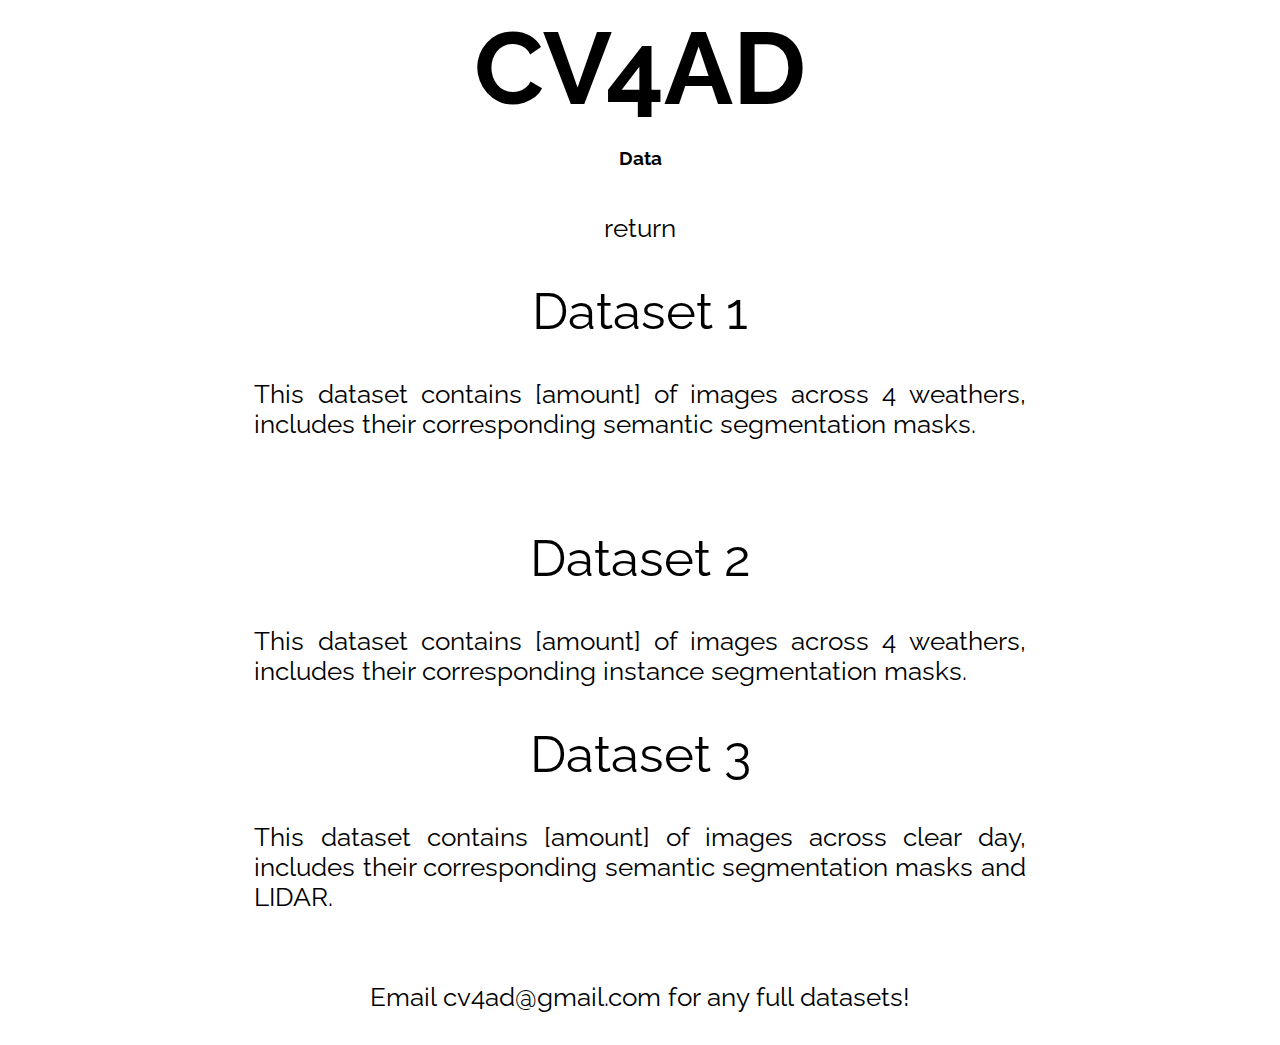
==== data.html @ 488b3112 "changed data link" ====
<html>
<head>
    <title>CV4AD</title>
    <meta charset="UTF-8">
        <meta http-equiv="X-UA-Compatible" content="IE=edge">
        <meta name="viewport" content="width=device-width, initial-scale=1.0">
        <link rel="stylesheet" href="css/style.css">
        <link rel="preconnect" href="https://fonts.googleapis.com">
        <link rel="preconnect" href="https://fonts.gstatic.com" crossorigin>
        <link href="https://fonts.googleapis.com/css2?family=Raleway:wght@200&display=swap" rel="stylesheet">
    <link rel="stylesheet" type="text/css" href="style.css">
</head>

<body>
    <div class = "titleGroup">
        <h1 class = "titles">CV4AD</h1>
        <h3 class = "subTitle">Data</h3>
        <a class = "returnButton" href="index.html">return</a>
    </div>


    <div class = "textHolder">
        <a class = "dataLink" href="link/to/your/download/file" download>Dataset 1</a>
        <p class = "fillerText"> This dataset contains [amount] of images across 4 weathers, includes their corresponding semantic segmentation masks. </p>
        </p>
    </div>
    
    <div class = "textHolder">
        <a class = "dataLink" href="link/to/your/download/file" download>Dataset 2</a>
        <p class = "fillerText"> This dataset contains [amount] of images across 4 weathers, includes their corresponding instance segmentation masks. </p>
    </div>

    <div class = "textHolder">
        <a class = "dataLink" href="link/to/your/download/file" download>Dataset 3</a>
        <p class = "fillerText"> This dataset contains [amount] of images across clear day, includes their corresponding semantic segmentation masks and LIDAR. </p>

        <br>

        <p class = "fillerText2"> Email cv4ad@gmail.com for any full datasets! </p>
        
    </div>

</body>

</html>
---- style.css ----
* {
    box-sizing: border-box;
    font-family: 'Raleway', Arial, sans-serif;
}
.container1{
    margin: 0;
    padding: 0;
    margin-bottom: 0;
    border-radius: 0;
}
.navbar{
    display: flex;
    flex-direction: column;
    background-color: #ffffff00;
    padding: 0%;
    margin: 0%;
    margin-top: 3%;
    border-radius: 0%;
    flex: auto;
    align-items: center;
}
.navbar a{
    text-decoration: none;
    color: #000000;
    padding: 1vw;
    font-size: 2vw;
    align-items: center;
    justify-items: center;
    transition: all 0.2s;
}

.navbar a:hover{
    text-decoration: none;
    color: #848484;
    padding: 1vw;
    font-size: 2.1vw;
    transition: all 0.2s;
}

.titleGroup{
    display: flex;
    flex-direction: column;
    align-items: center;
    justify-content: center;
    margin-top: 0%;
    padding: 0%;
    margin-bottom: 0%;
    border-radius: 0%;
    background-color: #ffffff00;
}

.titleGroup h1{
    font-size: 8vw;
    color: #000000;
    margin: 0%;
    padding: 0%;
    margin-bottom: 0%;
    border-radius: 0%;
}

.gifHolder{
    display: flex;
    flex-direction: column;
    align-items: center;
    justify-content: center;
    margin-top: 0;
    padding: 0;
    margin-bottom: 0;
    border-radius: 0;
    background-color: #ffffff00;
    scale: 0.8;
}
figure.imageHolder{
    display: flex;
    flex-direction: column;
    align-items: center;
    justify-content: center;
    margin-top: 0;
    padding: 0;
    margin-bottom: 0;
    border-radius: 0;
    background-color: #ffffff00;
}

figure.imageHolder img {
    width: 50%; 
    height: auto;
    margin: 0; 
    padding: 0; 
}

figure.imageHolder figcaption{
    font-size: 1vw;
    color: #000000;
    margin: 0;
    padding: 0;
    margin-top: .75vw;
    margin-bottom: 2vw;
    border-radius: 0;
}

figure.imageHolder figcaption1 {
    font-size: 1vw;
    color: #000000;
    margin: 0;
    padding: 0;
    margin-bottom: 2vw;
    border-radius: 0;
}

figure.imageHolder figcaption2{
    font-size: 1vw;
    color: #000000;
    margin: 0;
    padding: 0;
    margin-top: .75vw;
    border-radius: 0;
}




.textHolder{
    display: flex;
    flex-direction: column;
    align-items: center;
    justify-content: center;
    padding: 0;
    margin: 0;
    background-color: #ffffff00;
}
.textHolder h3{
    font-size: 3vw;
    color: #000000;
    margin: 0;
    padding: 0;
    margin-bottom: 0;
    border-radius: 0;
}
.textHolder h3_1{
    font-size: 3vw;
    color: #000000;
    margin: 0;
    padding: 0;
    margin-bottom: .75vw;
    border-radius: 0;
}

.textHolder p{
    font-size: 2vw;
    color: #000000;
    margin: 0;
    padding: 0;
    margin-bottom: 0;
    border-radius: 0;
    padding: 2%;
}
.pdfHolder{
    display: flex;
    flex-direction: row;
    align-items: center;
    align-content: center;
    justify-content: center;
    padding: 0;
    background-color: #ffffff00;
    width: 100%;
    height: 41vw;
}

.returnButton{
    text-decoration: none;
    color: #000000;
    padding: 1vw;
    font-size: 2vw;
    align-items: center;
    justify-items: center;
    transition: all 0.2s;
    margin: 1vw;
}


.returnButton:hover{
    text-decoration: none;
    color: #848484;
    transform: scale(1.05); /* Scale the text */
    transition: all 0.2s;
}

.fillerText{
    text-align: justify;
    width: 65%;
    font-size: 2vw;
}

.fillerText2{
    text-align: center;
    width: 65%;
    font-size: 2vw;
}

.returnButton2{
    text-decoration: none;
    color: #000000;
    padding: 0;
    font-size: 2vw;
    align-items: center;
    justify-items: center;
    transition: all 0.2s;
    margin: 0;
    cursor: pointer;
}

.returnButton2:hover{
    text-decoration: none;
    color: #848484;
    font-size: 2.1vw;
    transition: all 0.2s;
}

.dataLink{
    text-decoration: none;
    color: #000000;
    padding: 1vw;
    font-size: 4vw;
    align-items: center;
    justify-items: center;
    transition: all 0.2s;
}

.dataLink:hover{
    text-decoration: none;
    color: #848484;
    padding: 1vw;
    font-size: 4.1vw;
    transition: all 0.2s;
}
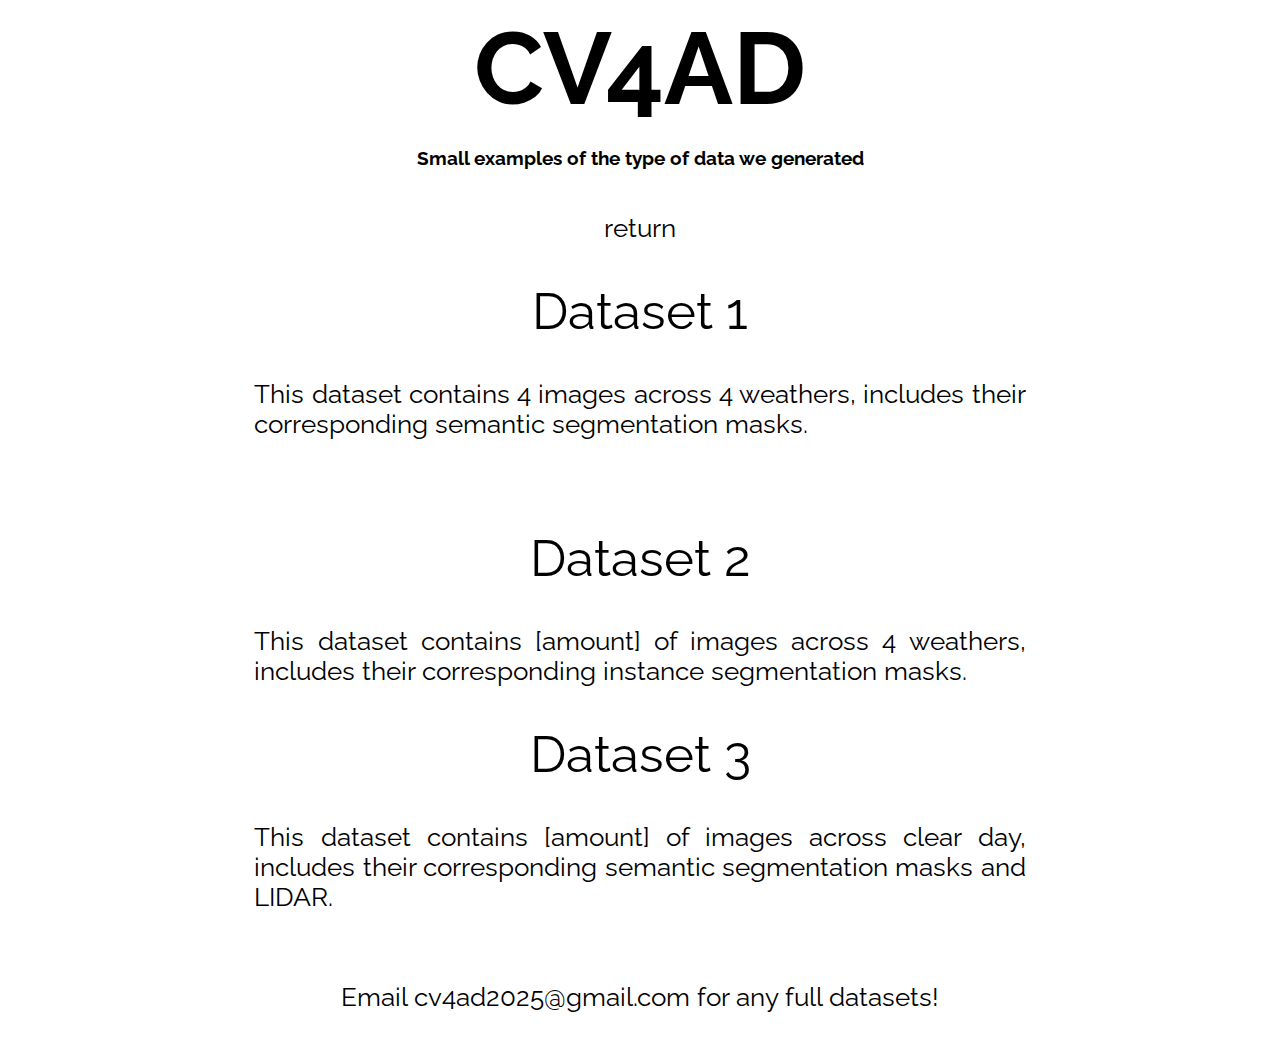
==== commit 1ca9be4d: "added dataset3" ====
--- a/data.html
+++ b/data.html
@@ -14,14 +14,14 @@
 <body>
     <div class = "titleGroup">
         <h1 class = "titles">CV4AD</h1>
-        <h3 class = "subTitle">Data</h3>
+        <h3 class = "subTitle">Small examples of the type of data we generated</h3>
         <a class = "returnButton" href="index.html">return</a>
     </div>
 
 
     <div class = "textHolder">
-        <a class = "dataLink" href="link/to/your/download/file" download>Dataset 1</a>
-        <p class = "fillerText"> This dataset contains [amount] of images across 4 weathers, includes their corresponding semantic segmentation masks. </p>
+        <a class = "dataLink" href="./images/dataset1(small).zip" download>Dataset 1</a>
+        <p class = "fillerText"> This dataset contains 4 images across 4 weathers, includes their corresponding semantic segmentation masks. </p>
         </p>
     </div>
     
@@ -31,12 +31,12 @@
     </div>
 
     <div class = "textHolder">
-        <a class = "dataLink" href="link/to/your/download/file" download>Dataset 3</a>
+        <a class = "dataLink" href="./images/dataset3.zip" download>Dataset 3</a>
         <p class = "fillerText"> This dataset contains [amount] of images across clear day, includes their corresponding semantic segmentation masks and LIDAR. </p>
 
         <br>
 
-        <p class = "fillerText2"> Email cv4ad@gmail.com for any full datasets! </p>
+        <p class = "fillerText2"> Email cv4ad2025@gmail.com for any full datasets! </p>
         
     </div>
 
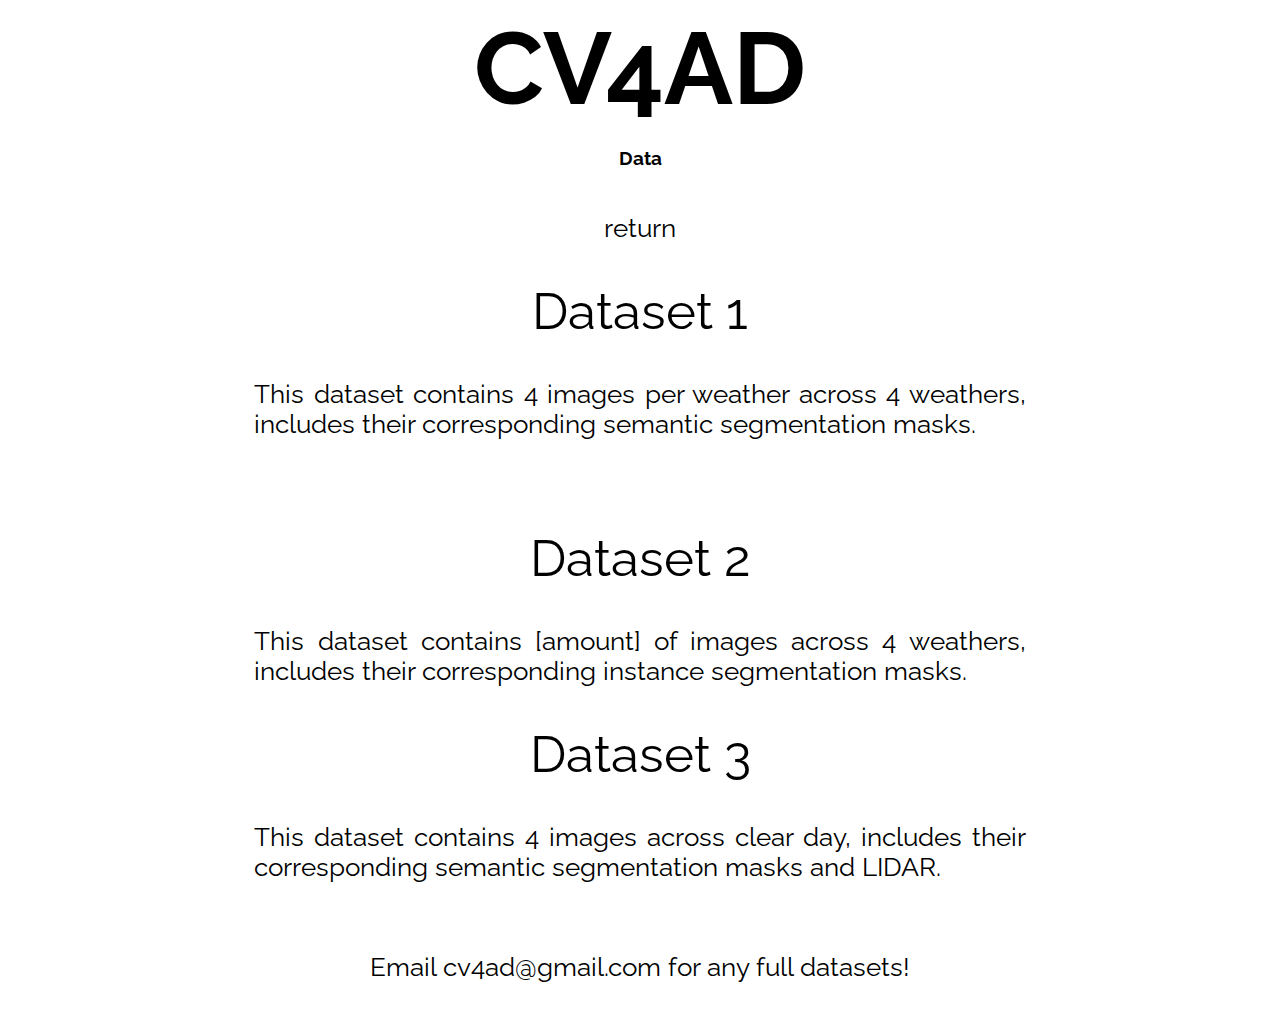
==== commit 898e57e5: "message for sample data" ====
--- a/data.html
+++ b/data.html
@@ -14,14 +14,15 @@
 <body>
     <div class = "titleGroup">
         <h1 class = "titles">CV4AD</h1>
-        <h3 class = "subTitle">Small examples of the type of data we generated</h3>
+        <h3 class = "subTitle">Data</h3>
         <a class = "returnButton" href="index.html">return</a>
     </div>
 
 
     <div class = "textHolder">
         <a class = "dataLink" href="./images/dataset1(small).zip" download>Dataset 1</a>
-        <p class = "fillerText"> This dataset contains 4 images across 4 weathers, includes their corresponding semantic segmentation masks. </p>
+        <p class = "fillerText"> This dataset contains 4 images per weather across 4 weathers, includes their corresponding semantic segmentation masks.
+             </p>
         </p>
     </div>
     
@@ -31,12 +32,12 @@
     </div>
 
     <div class = "textHolder">
-        <a class = "dataLink" href="./images/dataset3.zip" download>Dataset 3</a>
-        <p class = "fillerText"> This dataset contains [amount] of images across clear day, includes their corresponding semantic segmentation masks and LIDAR. </p>
+        <a class = "dataLink" href="link/to/your/download/file" download>Dataset 3</a>
+        <p class = "fillerText"> This dataset contains 4 images across clear day, includes their corresponding semantic segmentation masks and LIDAR. </p>
 
         <br>
 
-        <p class = "fillerText2"> Email cv4ad2025@gmail.com for any full datasets! </p>
+        <p class = "fillerText2"> Email cv4ad@gmail.com for any full datasets! </p>
         
     </div>
 
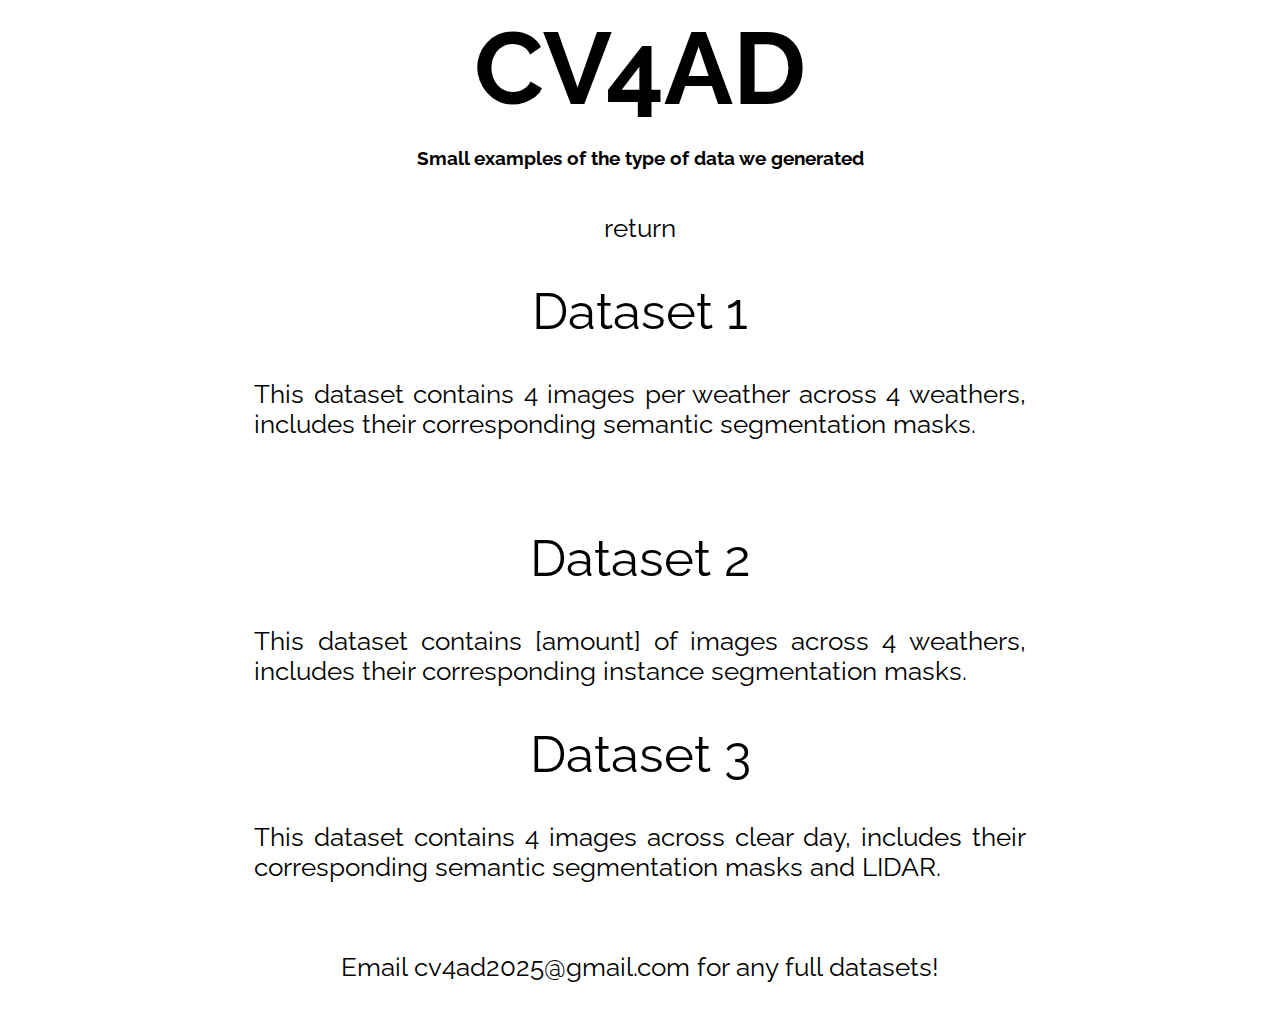
==== commit da6df6d3: "Merge branch 'main' of https://github.com/Carleton-Comps-CV4AD/cv4ad_website" ====
--- a/data.html
+++ b/data.html
@@ -14,7 +14,7 @@
 <body>
     <div class = "titleGroup">
         <h1 class = "titles">CV4AD</h1>
-        <h3 class = "subTitle">Data</h3>
+        <h3 class = "subTitle">Small examples of the type of data we generated</h3>
         <a class = "returnButton" href="index.html">return</a>
     </div>
 
@@ -32,12 +32,12 @@
     </div>
 
     <div class = "textHolder">
-        <a class = "dataLink" href="link/to/your/download/file" download>Dataset 3</a>
+        <a class = "dataLink" href="./images/dataset3.zip" download>Dataset 3</a>
         <p class = "fillerText"> This dataset contains 4 images across clear day, includes their corresponding semantic segmentation masks and LIDAR. </p>
 
         <br>
 
-        <p class = "fillerText2"> Email cv4ad@gmail.com for any full datasets! </p>
+        <p class = "fillerText2"> Email cv4ad2025@gmail.com for any full datasets! </p>
         
     </div>
 
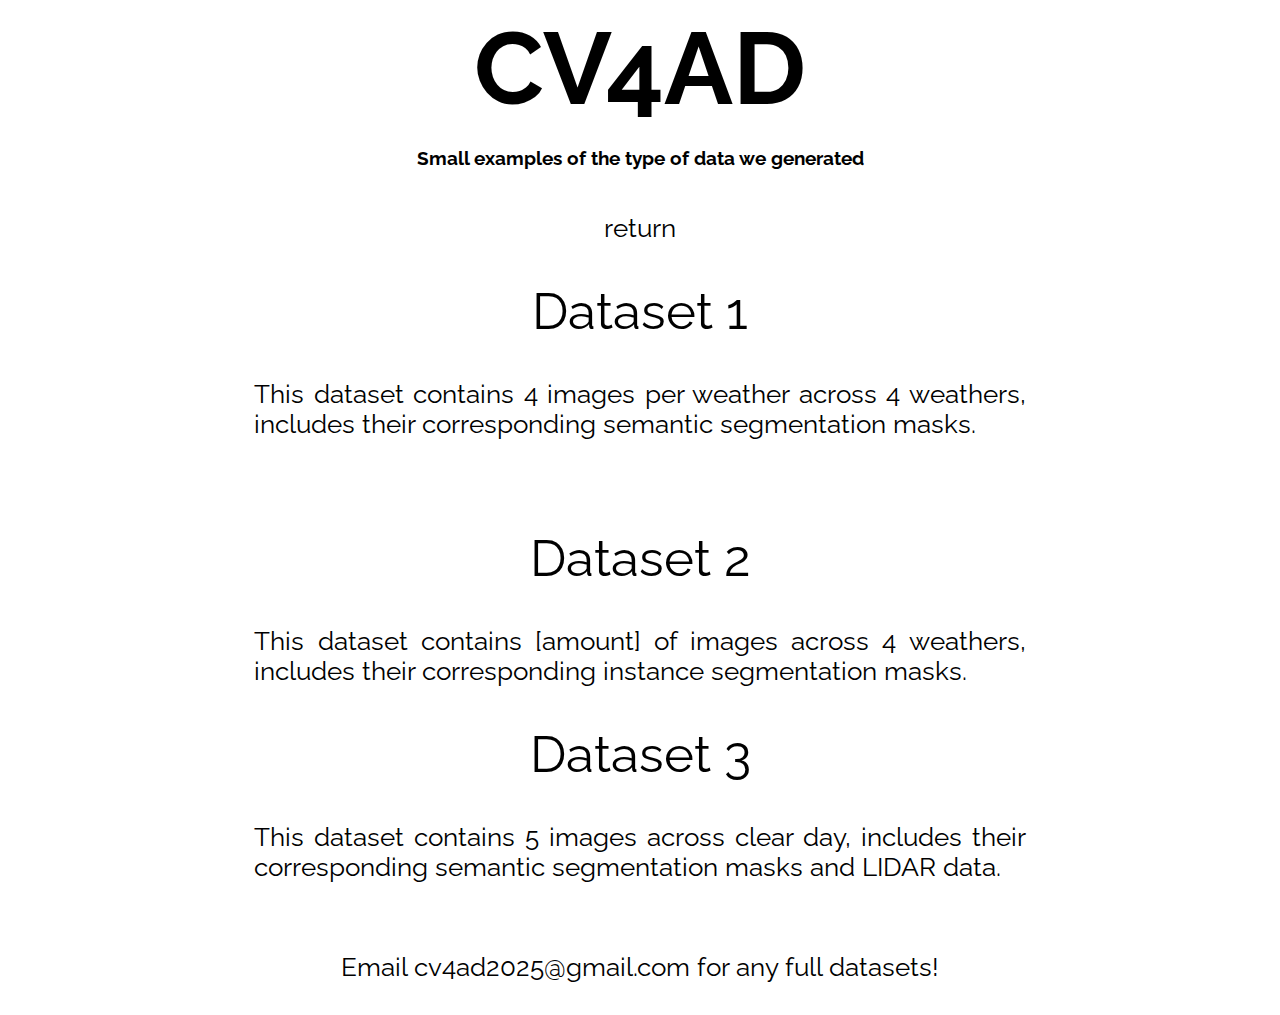
==== commit 2f4af953: "new dataset3" ====
--- a/data.html
+++ b/data.html
@@ -32,8 +32,8 @@
     </div>
 
     <div class = "textHolder">
-        <a class = "dataLink" href="./images/dataset3.zip" download>Dataset 3</a>
-        <p class = "fillerText"> This dataset contains 4 images across clear day, includes their corresponding semantic segmentation masks and LIDAR. </p>
+        <a class = "dataLink" href="./images/deterministic_data_sample.zip" download>Dataset 3</a>
+        <p class = "fillerText"> This dataset contains 5 images across clear day, includes their corresponding semantic segmentation masks and LIDAR data. </p>
 
         <br>
 
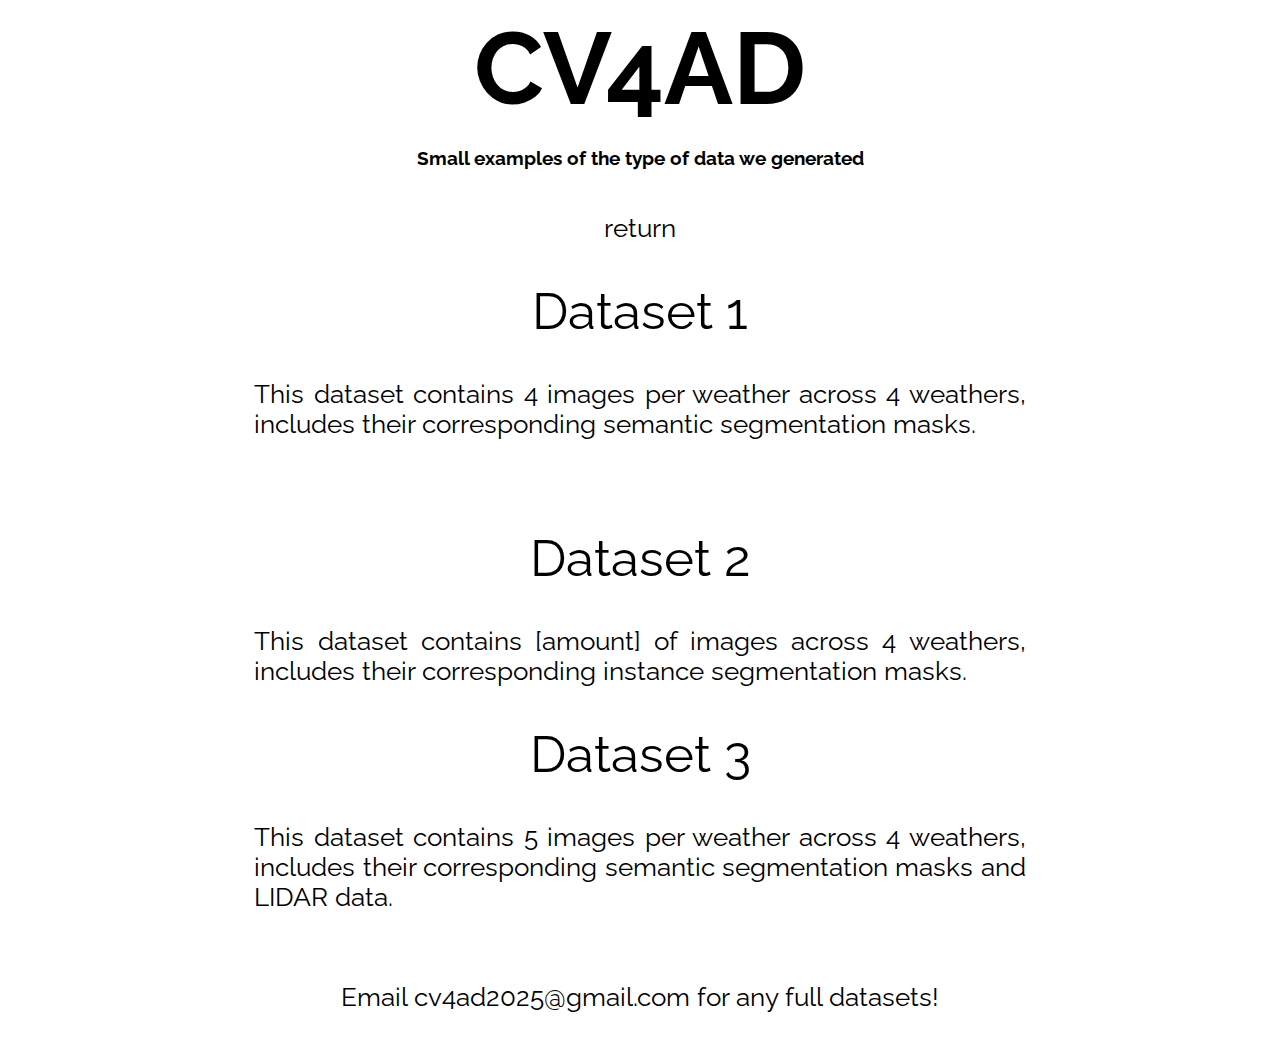
==== commit ebddc24d: "dataset 3 text" ====
--- a/data.html
+++ b/data.html
@@ -33,7 +33,7 @@
 
     <div class = "textHolder">
         <a class = "dataLink" href="./images/deterministic_data_sample.zip" download>Dataset 3</a>
-        <p class = "fillerText"> This dataset contains 5 images across clear day, includes their corresponding semantic segmentation masks and LIDAR data. </p>
+        <p class = "fillerText"> This dataset contains 5 images per weather across 4 weathers, includes their corresponding semantic segmentation masks and LIDAR data. </p>
 
         <br>
 
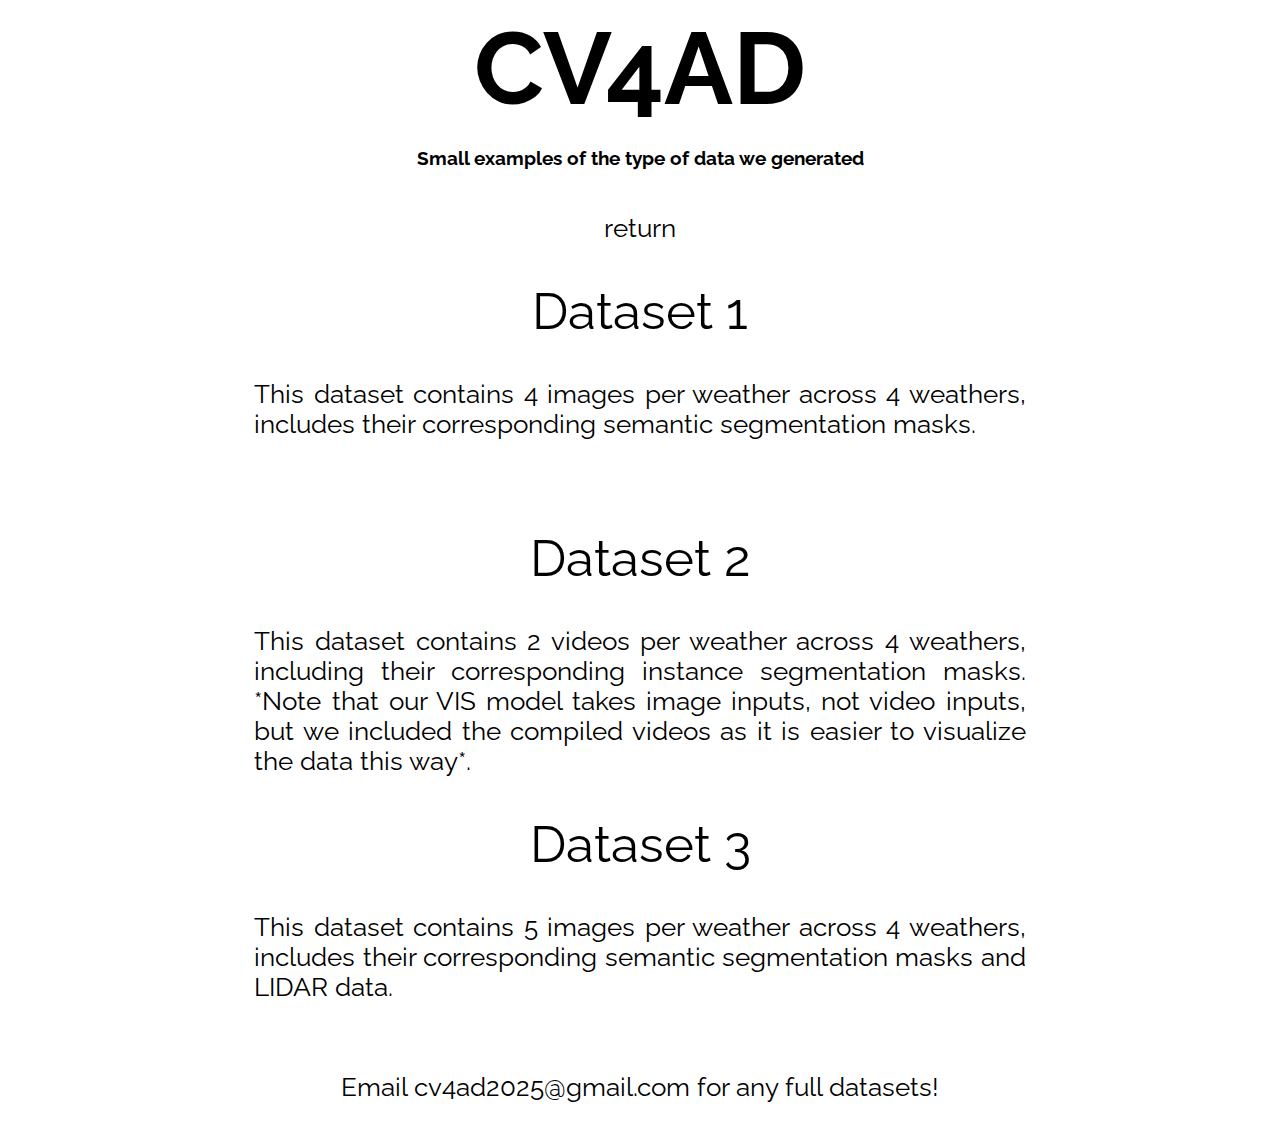
==== commit 5ee6d0d3: "VIS sample data" ====
--- a/data.html
+++ b/data.html
@@ -27,8 +27,10 @@
     </div>
     
     <div class = "textHolder">
-        <a class = "dataLink" href="link/to/your/download/file" download>Dataset 2</a>
-        <p class = "fillerText"> This dataset contains [amount] of images across 4 weathers, includes their corresponding instance segmentation masks. </p>
+        <a class = "dataLink" href="./images/vis_sample_data.zip" download>Dataset 2</a>
+        <p class = "fillerText"> This dataset contains 2 videos per weather across 4 weathers, including their corresponding instance segmentation masks. *Note that our VIS model 
+            takes image inputs, not video inputs, but we included the compiled videos as it is easier to visualize the data this way*.
+        </p>
     </div>
 
     <div class = "textHolder">
